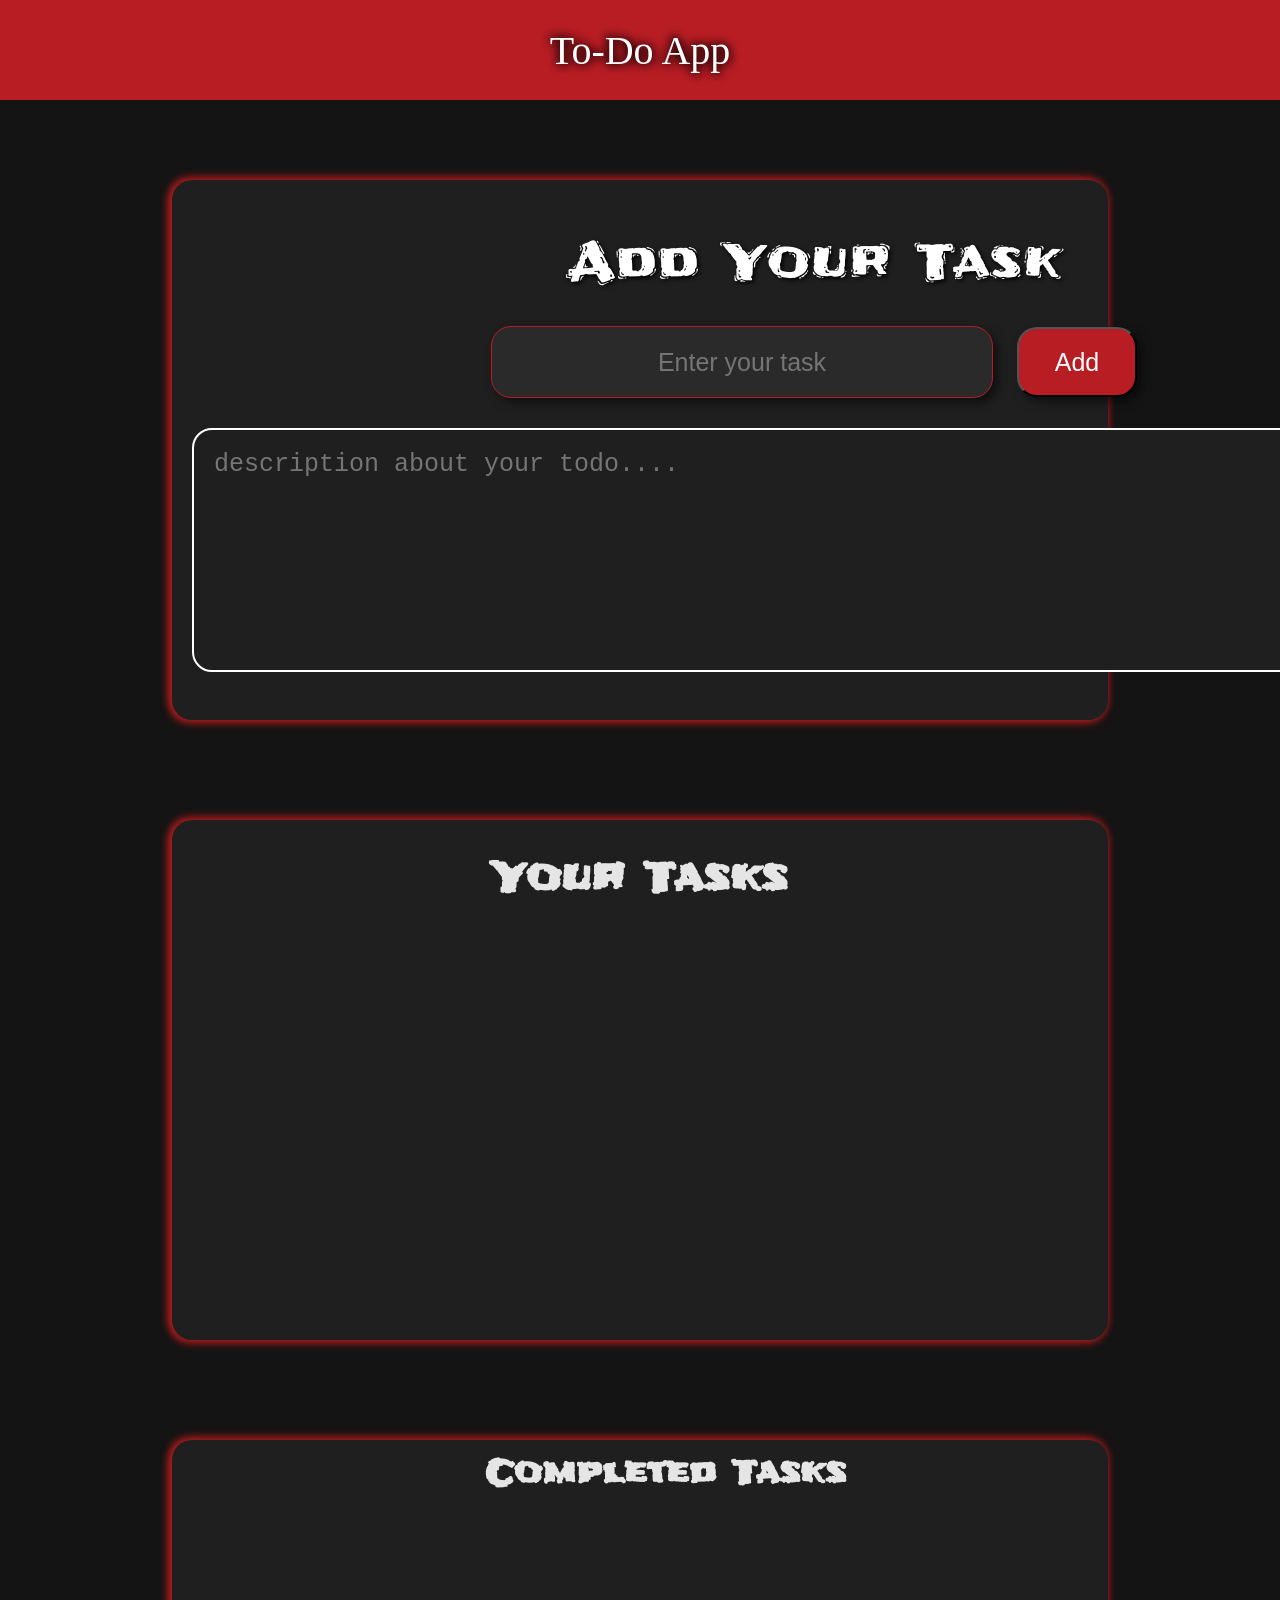
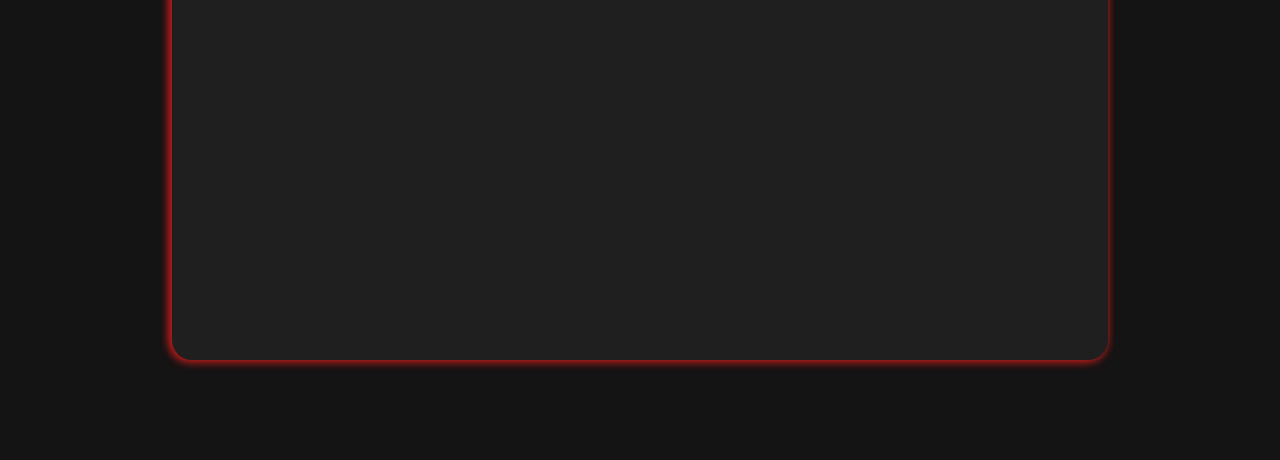
==== OIBSIP-TodoApp/index.html @ 77a73956 "deployed 3 projects to git" ====
<!DOCTYPE html>
<html lang="en">

<head>
    <meta charset="UTF-8">
    <meta name="viewport" content="width=device-width, initial-scale=1.0">
    <title>To-Do</title>
    <link rel="stylesheet" href="style.css">
    <link rel="preconnect" href="https://fonts.googleapis.com">
    <link rel="preconnect" href="https://fonts.gstatic.com" crossorigin>
    <link
        href="https://fonts.googleapis.com/css2?family=Frijole&family=Gasoek+One&family=Inter:ital,opsz,wght@0,14..32,100..900;1,14..32,100..900&family=Luckiest+Guy&family=Rubik:ital,wght@0,300..900;1,300..900&display=swap"
        rel="stylesheet">
</head>

<body>
    <div class="mainContainer">
        <div class="navBar">To-Do App</div>
        <div class="mainSection">
            <div class="inputBox">
                <div id="inputHeader">Add Your Task</div>
                <div class="firstSec">
                    <input type="text" id="inputArea" placeholder="Enter your task">
                    <button id="inputButton">Add</button>
                </div>
                <textarea id="description" name="description" rows:5
                    placeholder="description about your todo...."></textarea>
            </div>
            <div class="displaySection">
                <h1 id="displayText">Your Tasks</h1>
                <ul class="taskList"></ul>
            </div>
            <div class="resultSection">
                <div class="completedSection">
                    <h1 class="completeTitle">Completed Tasks</h1>
                    <ol class="completeList">

                    </ol>
                </div>
            </div>
        </div>
    </div>

    <script src="script.js"></script>
</body>

</html>
---- OIBSIP-TodoApp/style.css ----
* {
    margin: 0;
    padding: 0;
    color: #E5E5E5;
}


.mainContainer {
    background-color: #141414;
    width: 100vw;
    height: 100%;


}

.navBar {
    height: 100px;
    width: 100vw;
    background-color: #B81D24;
    display: flex;
    justify-content: center;
    align-items: center;
    font-size: 40px;
    font-family: "oi";
    color: #FFFFFF;
    text-shadow: -2px -2px 10px #000000,
        2px 2px 10px #000000;
}

.mainSection {
    height: 100%;
    width: 100vw;
    margin-top: 50px;
    display: flex;
    flex-direction: column;
    justify-content: space-around;
    align-items: center;
    padding-top: 30px;

}

#inputHeader {
    text-align: center;
    font-size: 50px;
    color: #FFFFFF;
    font-family: "Frijole";
    text-shadow: 2px 2px 4px #000000;
}

.inputBox {
    width: 70%;
    height: 70%;
    min-height: 500px;
    display: flex;
    flex-direction: column;
    justify-content: center;
    align-items: center;
    background-color: #1F1F1F;
    border-radius: 20px;
    color: #FFFFFF;
    padding: 20px;
    flex-wrap: wrap;
    gap: 30px;
    box-shadow: -2px 2px 10px #B91C1C, -2px -2px 10px #B91C1C;

}

#inputArea {
    height: 70px;
    width: 500px;
    border: 1px solid #B81D24;
    border-radius: 20px;
    text-align: center;
    font-size: 25px;
    box-shadow: 5px 5px 10px #00000080;
    background-color: #2A2A2A;
    color: #FFFFFF;

}

#inputButton {
    height: 70px;
    width: 120px;
    margin-left: 20px;
    font-size: 25px;
    border-radius: 20px;
    cursor: pointer;
    box-shadow: 5px 5px 10px #00000080;
    background-color: #B81D24;
    color: #FFFFFF;
}

#inputArea:hover {
    border: 2px solid #FF0000;
    box-shadow: -2px 2px 10px #B91C1C, -2px -2px 10px #B91C1C;
}

#inputArea:focus {
    box-shadow: -2px 2px 10px #B91C1C, -2px -2px 10px #B91C1C;
    border: 2px solid #FF0000;
    outline: none;
}

#inputButton:hover {
    background-color: #9E141C;
}

#description {
    height: 200px;
    width: 1200px;
    border-radius: 20px;
    background-color: #1F1F1F;
    text-align: left;
    padding: 20px;
    font-size: 25px;
    border: 2px solid white;


}

#description:focus {
    box-shadow: -2px 2px 10px white, -2px -2px 10px #B91C1C;
}

.displaySection {
    height: 100%;
    width: 70%;
    min-height: 500px;
    background-color: #1F1F1F;
    border-radius: 20px;
    overflow-y: auto;
    padding: 10px 20px;
    margin-top: 100px;
    box-shadow: -2px 2px 10px #B91C1C, -2px -2px 10px #B91C1C;
}

#displayText {
    font-family: "Frijole";

}

.displaySection::-webkit-scrollbar {
    width: 10px;
}

.displaySection::-webkit-scrollbar-thumb {
    background-color: #B81D24;
    border-radius: 5px;
}

.displaySection::-webkit-scrollbar-track {
    background-color: #1F1F1F;
}

.taskText {
    font-size: 35px;
    color: #FFFFFF;
    font-family: "rubik";

}

.todoList {
    padding: 20px;
    border-bottom: 1px solid #B81D24;
    display: flex;
    justify-content: space-between;
    align-items: center;
    flex-wrap: wrap;
    color: #FFFFFF;
}

#displayText {
    text-align: center;
    padding-top: 20px;
    font-size: 40px;

}

.taskList {
    list-style-type: decimal;
    padding-left: 40px;
    color: #FFFFFF;
    list-style-position: inside;
}

.taskList li::marker {
    color: #B81D24;
    font-size: 20px;

}


.deleteBtn {
    height: 50px;
    width: 120px;
    margin-left: 20px;
    font-size: 20px;
    border-radius: 20px;
    cursor: pointer;
    box-shadow: 5px 5px 10px #00000080;
    background-color: #EF4444;
    color: #FFFFFF;
}

.deleteBtn:hover {
    background-color: #B91C1C;
}

.checkBox {
    height: 30px;
    width: 50px;
    border-radius: 20px;
}

.markedClass {
    text-decoration: line-through;
    opacity: 0.5;
}

.resultSection {
    height: 100%;
    width: 70%;
    min-height: 500px;
    background-color: #1F1F1F;
    border-radius: 20px;
    overflow-y: auto;
    padding: 10px 20px;
    margin-top: 100px;
    box-shadow: -2px 2px 10px #B91C1C, -2px -2px 10px #B91C1C;
    margin-bottom: 100px;
}

.resultSection::-webkit-scrollbar {
    width: 10px;
}

.resultSection::-webkit-scrollbar-thumb {
    background-color: #B81D24;
    border-radius: 5px;
}

.resultSection::-webkit-scrollbar-track {
    background-color: #1F1F1F;
}

.descriptionArea {
    width: 100%;
    margin-top: 30px;
    font-size: 20px;
    color: #aaa;
    font-family: "inter";
}

.completedSection {
    padding-left: 50px;

}

.completeTask {
    font-size: 30px;
    color: white;
    font-family: "luckiest guy";

}

.completeTitle {
    text-align: center;
    font-family: "Frijole";
    /* margin-top: 50px; */
}

.list2 {
    padding: 30px;
    border-bottom: #9E141C 2px solid;
    display: flex;
    flex-direction: row;
    justify-content: space-between;
    align-items: center;
}

.deleteTask {
    height: 30px;
    width: 30px;
    color: black;
}

.desCom {
    font-family: "Gasoek One";
    font-size: 20px;
}
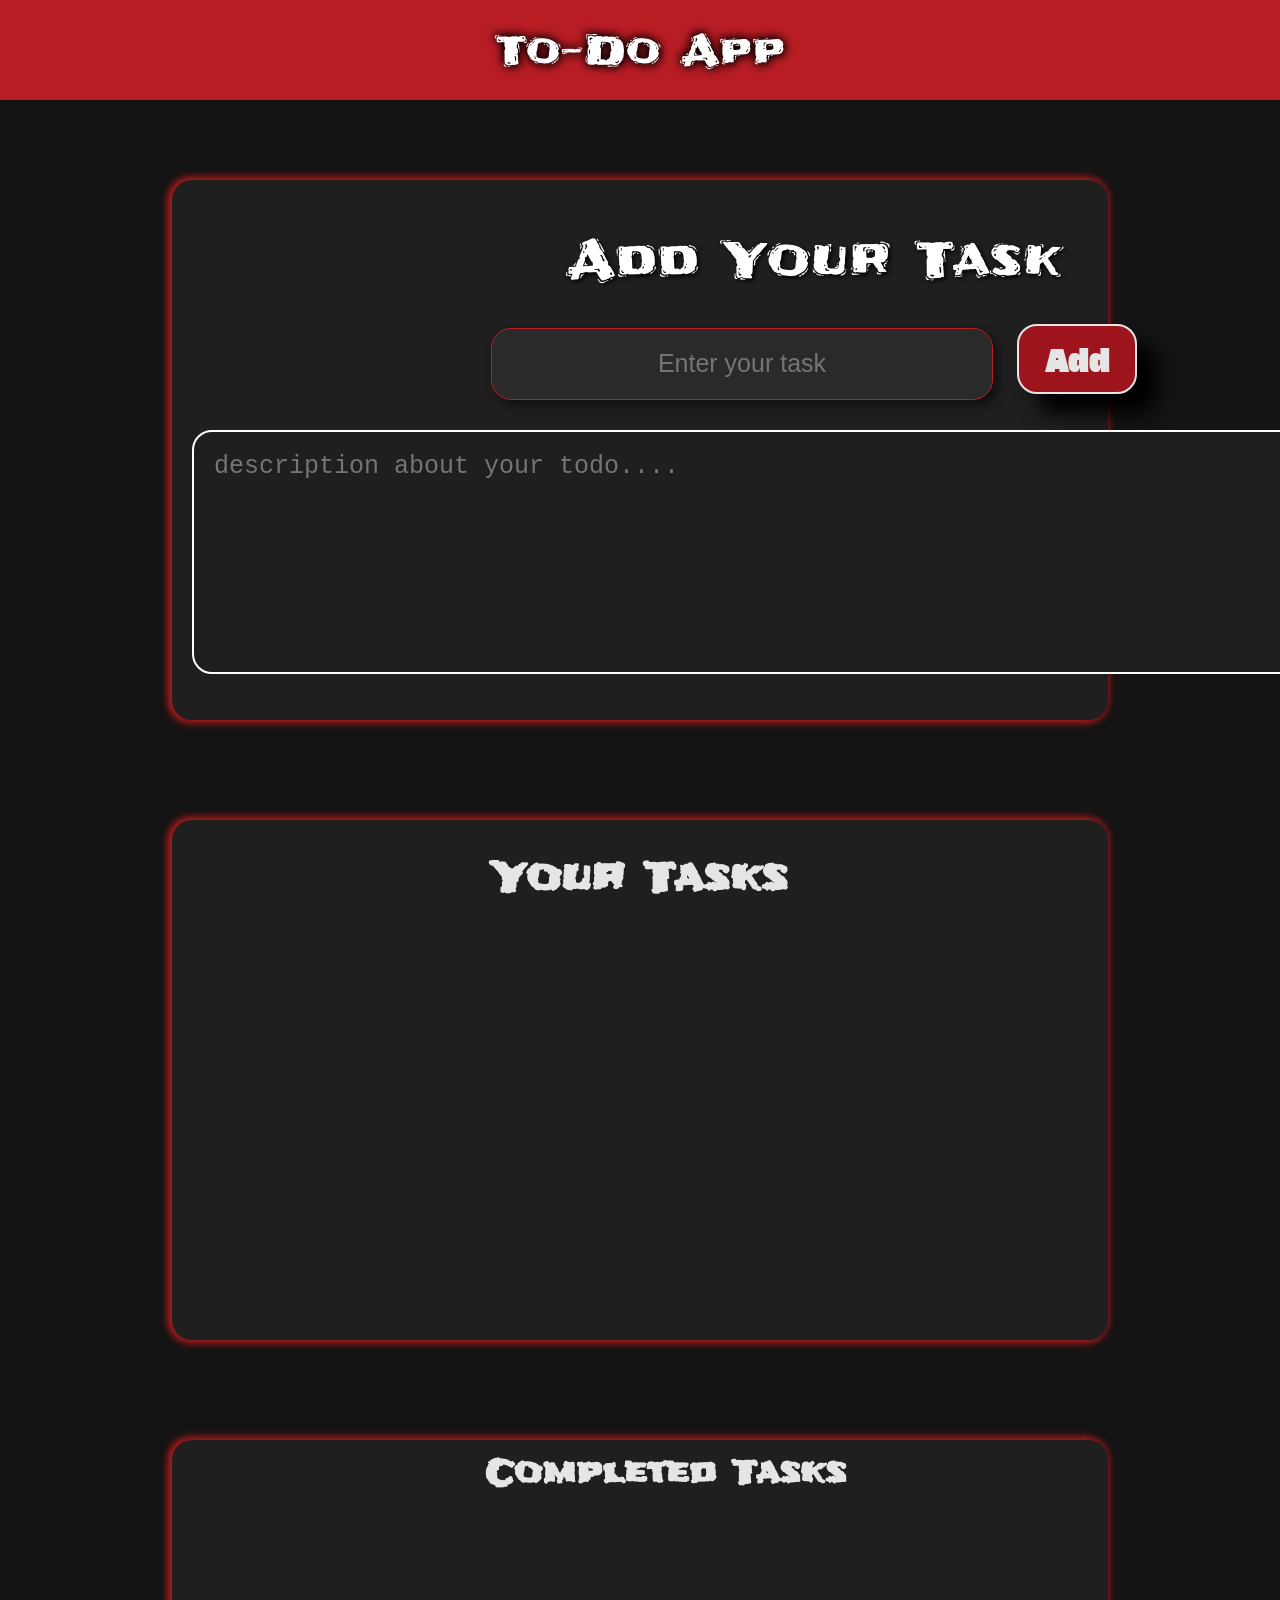
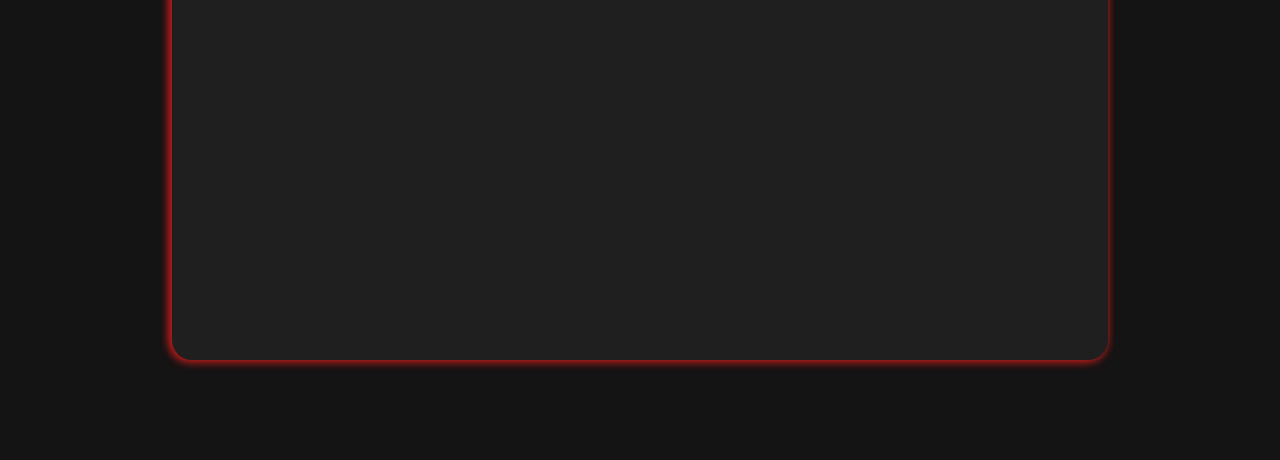
==== commit be72219f: "added local storage to todo app" ====
--- a/OIBSIP-TodoApp/index.html
+++ b/OIBSIP-TodoApp/index.html
@@ -1,47 +1,48 @@
-<!DOCTYPE html>
+<!doctype html>
 <html lang="en">
+  <head>
+    <meta charset="UTF-8" />
+    <meta name="viewport" content="width=device-width, initial-scale=1.0" />
+    <title>To-Do</title>
+    <link rel="stylesheet" href="style.css" />
+    <link rel="preconnect" href="https://fonts.googleapis.com" />
+    <link rel="preconnect" href="https://fonts.gstatic.com" crossorigin />
+    <link
+      href="https://fonts.googleapis.com/css2?family=Frijole&family=Gasoek+One&family=Inter:ital,opsz,wght@0,14..32,100..900;1,14..32,100..900&family=Luckiest+Guy&family=Rubik:ital,wght@0,300..900;1,300..900&display=swap"
+      rel="stylesheet"
+    />
+  </head>
 
-<head>
-    <meta charset="UTF-8">
-    <meta name="viewport" content="width=device-width, initial-scale=1.0">
-    <title>To-Do</title>
-    <link rel="stylesheet" href="style.css">
-    <link rel="preconnect" href="https://fonts.googleapis.com">
-    <link rel="preconnect" href="https://fonts.gstatic.com" crossorigin>
-    <link
-        href="https://fonts.googleapis.com/css2?family=Frijole&family=Gasoek+One&family=Inter:ital,opsz,wght@0,14..32,100..900;1,14..32,100..900&family=Luckiest+Guy&family=Rubik:ital,wght@0,300..900;1,300..900&display=swap"
-        rel="stylesheet">
-</head>
-
-<body>
+  <body>
     <div class="mainContainer">
-        <div class="navBar">To-Do App</div>
-        <div class="mainSection">
-            <div class="inputBox">
-                <div id="inputHeader">Add Your Task</div>
-                <div class="firstSec">
-                    <input type="text" id="inputArea" placeholder="Enter your task">
-                    <button id="inputButton">Add</button>
-                </div>
-                <textarea id="description" name="description" rows:5
-                    placeholder="description about your todo...."></textarea>
-            </div>
-            <div class="displaySection">
-                <h1 id="displayText">Your Tasks</h1>
-                <ul class="taskList"></ul>
-            </div>
-            <div class="resultSection">
-                <div class="completedSection">
-                    <h1 class="completeTitle">Completed Tasks</h1>
-                    <ol class="completeList">
-
-                    </ol>
-                </div>
-            </div>
+      <div class="navBar">To-Do App</div>
+      <div class="mainSection">
+        <div class="inputBox">
+          <div id="inputHeader">Add Your Task</div>
+          <div class="firstSec">
+            <input type="text" id="inputArea" placeholder="Enter your task" />
+            <button id="inputButton">Add</button>
+          </div>
+          <textarea
+            id="description"
+            name="description"
+            rows:5
+            placeholder="description about your todo...."
+          ></textarea>
         </div>
+        <div class="displaySection">
+          <h1 id="displayText">Your Tasks</h1>
+          <ul class="taskList"></ul>
+        </div>
+        <div class="resultSection">
+          <div class="completedSection">
+            <h1 class="completeTitle">Completed Tasks</h1>
+            <ol class="completeList"></ol>
+          </div>
+        </div>
+      </div>
     </div>
 
     <script src="script.js"></script>
-</body>
-
-</html>+  </body>
+</html>
--- a/OIBSIP-TodoApp/style.css
+++ b/OIBSIP-TodoApp/style.css
@@ -1,290 +1,301 @@
 * {
-    margin: 0;
-    padding: 0;
-    color: #E5E5E5;
-}
-
+  margin: 0;
+  padding: 0;
+  color: #e5e5e5;
+}
 
 .mainContainer {
-    background-color: #141414;
-    width: 100vw;
-    height: 100%;
-
-
+  background-color: #141414;
+  width: 100vw;
+  height: 100%;
 }
 
 .navBar {
-    height: 100px;
-    width: 100vw;
-    background-color: #B81D24;
-    display: flex;
-    justify-content: center;
-    align-items: center;
-    font-size: 40px;
-    font-family: "oi";
-    color: #FFFFFF;
-    text-shadow: -2px -2px 10px #000000,
-        2px 2px 10px #000000;
+  height: 100px;
+  width: 100vw;
+  background-color: #b81d24;
+  display: flex;
+  justify-content: center;
+  align-items: center;
+  font-size: 40px;
+  font-family: "Frijole";
+  color: #ffffff;
+  text-shadow:
+    -2px -2px 10px #000000,
+    2px 2px 10px #000000;
 }
 
 .mainSection {
-    height: 100%;
-    width: 100vw;
-    margin-top: 50px;
-    display: flex;
-    flex-direction: column;
-    justify-content: space-around;
-    align-items: center;
-    padding-top: 30px;
-
+  height: 100%;
+  width: 100vw;
+  margin-top: 50px;
+  display: flex;
+  flex-direction: column;
+  justify-content: space-around;
+  align-items: center;
+  padding-top: 30px;
 }
 
 #inputHeader {
-    text-align: center;
-    font-size: 50px;
-    color: #FFFFFF;
-    font-family: "Frijole";
-    text-shadow: 2px 2px 4px #000000;
+  text-align: center;
+  font-size: 50px;
+  color: #ffffff;
+  font-family: "Frijole";
+  text-shadow: 2px 2px 4px #000000;
 }
 
 .inputBox {
-    width: 70%;
-    height: 70%;
-    min-height: 500px;
-    display: flex;
-    flex-direction: column;
-    justify-content: center;
-    align-items: center;
-    background-color: #1F1F1F;
-    border-radius: 20px;
-    color: #FFFFFF;
-    padding: 20px;
-    flex-wrap: wrap;
-    gap: 30px;
-    box-shadow: -2px 2px 10px #B91C1C, -2px -2px 10px #B91C1C;
-
+  width: 70%;
+  height: 70%;
+  min-height: 500px;
+  display: flex;
+  flex-direction: column;
+  justify-content: center;
+  align-items: center;
+  background-color: #1f1f1f;
+  border-radius: 20px;
+  color: #ffffff;
+  padding: 20px;
+  flex-wrap: wrap;
+  gap: 30px;
+  box-shadow:
+    -2px 2px 10px #b91c1c,
+    -2px -2px 10px #b91c1c;
 }
 
 #inputArea {
-    height: 70px;
-    width: 500px;
-    border: 1px solid #B81D24;
-    border-radius: 20px;
-    text-align: center;
-    font-size: 25px;
-    box-shadow: 5px 5px 10px #00000080;
-    background-color: #2A2A2A;
-    color: #FFFFFF;
-
+  height: 70px;
+  width: 500px;
+  border: 1px solid #b81d24;
+  border-radius: 20px;
+  text-align: center;
+  font-size: 25px;
+  box-shadow: 5px 5px 10px #00000080;
+  background-color: #2a2a2a;
+  color: #ffffff;
 }
 
 #inputButton {
-    height: 70px;
-    width: 120px;
-    margin-left: 20px;
-    font-size: 25px;
-    border-radius: 20px;
-    cursor: pointer;
-    box-shadow: 5px 5px 10px #00000080;
-    background-color: #B81D24;
-    color: #FFFFFF;
+  height: 70px;
+  width: 120px;
+  margin-left: 20px;
+  font-size: 25px;
+  border-radius: 20px;
+  cursor: pointer;
+  background-color: #9e141c;
+  cursor: pointer;
+  border: 2px solid #e5e5e5;
+  box-shadow: 20px 20px 20px black;
+  font-size: 30px;
+  font-family: "gasoek one";
 }
 
 #inputArea:hover {
-    border: 2px solid #FF0000;
-    box-shadow: -2px 2px 10px #B91C1C, -2px -2px 10px #B91C1C;
+  border: 2px solid #ff0000;
+  box-shadow:
+    -2px 2px 10px #b91c1c,
+    -2px -2px 10px #b91c1c;
 }
 
 #inputArea:focus {
-    box-shadow: -2px 2px 10px #B91C1C, -2px -2px 10px #B91C1C;
-    border: 2px solid #FF0000;
-    outline: none;
+  box-shadow:
+    -2px 2px 10px #b91c1c,
+    -2px -2px 10px #b91c1c;
+  border: 2px solid #ff0000;
+  outline: none;
 }
 
 #inputButton:hover {
-    background-color: #9E141C;
+  background-color: #9e141c;
 }
 
 #description {
-    height: 200px;
-    width: 1200px;
-    border-radius: 20px;
-    background-color: #1F1F1F;
-    text-align: left;
-    padding: 20px;
-    font-size: 25px;
-    border: 2px solid white;
-
-
+  height: 200px;
+  width: 1200px;
+  border-radius: 20px;
+  background-color: #1f1f1f;
+  text-align: left;
+  padding: 20px;
+  font-size: 25px;
+  border: 2px solid white;
 }
 
 #description:focus {
-    box-shadow: -2px 2px 10px white, -2px -2px 10px #B91C1C;
+  box-shadow:
+    -2px 2px 10px white,
+    -2px -2px 10px #b91c1c;
 }
 
 .displaySection {
-    height: 100%;
-    width: 70%;
-    min-height: 500px;
-    background-color: #1F1F1F;
-    border-radius: 20px;
-    overflow-y: auto;
-    padding: 10px 20px;
-    margin-top: 100px;
-    box-shadow: -2px 2px 10px #B91C1C, -2px -2px 10px #B91C1C;
+  height: 100%;
+  width: 70%;
+  min-height: 500px;
+  background-color: #1f1f1f;
+  border-radius: 20px;
+  overflow-y: auto;
+  padding: 10px 20px;
+  margin-top: 100px;
+  box-shadow:
+    -2px 2px 10px #b91c1c,
+    -2px -2px 10px #b91c1c;
 }
 
 #displayText {
-    font-family: "Frijole";
-
+  font-family: "Frijole";
 }
 
 .displaySection::-webkit-scrollbar {
-    width: 10px;
+  width: 10px;
 }
 
 .displaySection::-webkit-scrollbar-thumb {
-    background-color: #B81D24;
-    border-radius: 5px;
+  background-color: #b81d24;
+  border-radius: 5px;
 }
 
 .displaySection::-webkit-scrollbar-track {
-    background-color: #1F1F1F;
+  background-color: #1f1f1f;
 }
 
 .taskText {
-    font-size: 35px;
-    color: #FFFFFF;
-    font-family: "rubik";
-
+  font-size: 35px;
+  color: #ffffff;
+  font-family: "rubik";
 }
 
 .todoList {
-    padding: 20px;
-    border-bottom: 1px solid #B81D24;
-    display: flex;
-    justify-content: space-between;
-    align-items: center;
-    flex-wrap: wrap;
-    color: #FFFFFF;
+  padding: 20px;
+  border-bottom: 1px solid #b81d24;
+  display: flex;
+  justify-content: space-between;
+  align-items: center;
+  flex-wrap: wrap;
+  color: #ffffff;
 }
 
 #displayText {
-    text-align: center;
-    padding-top: 20px;
-    font-size: 40px;
-
+  text-align: center;
+  padding-top: 20px;
+  font-size: 40px;
 }
 
 .taskList {
-    list-style-type: decimal;
-    padding-left: 40px;
-    color: #FFFFFF;
-    list-style-position: inside;
+  list-style-type: decimal;
+  padding-left: 40px;
+  color: #ffffff;
+  list-style-position: inside;
 }
 
 .taskList li::marker {
-    color: #B81D24;
-    font-size: 20px;
-
-}
-
+  color: #b81d24;
+  font-size: 20px;
+}
 
 .deleteBtn {
-    height: 50px;
-    width: 120px;
-    margin-left: 20px;
-    font-size: 20px;
-    border-radius: 20px;
-    cursor: pointer;
-    box-shadow: 5px 5px 10px #00000080;
-    background-color: #EF4444;
-    color: #FFFFFF;
+  color: black;
+  height: 50px;
+  width: 150px;
+  margin-left: 20px;
+  font-size: 20px;
+  border-radius: 20px;
+  background-color: #9e141c;
+  cursor: pointer;
+  border: 2px solid #e5e5e5;
+  box-shadow: 20px 20px 20px black;
+  font-size: 30px;
+  font-family: "Frijole";
 }
 
 .deleteBtn:hover {
-    background-color: #B91C1C;
+  background-color: #b91c1c;
 }
 
 .checkBox {
-    height: 30px;
-    width: 50px;
-    border-radius: 20px;
+  height: 30px;
+  width: 50px;
+  border-radius: 20px;
 }
 
 .markedClass {
-    text-decoration: line-through;
-    opacity: 0.5;
+  text-decoration: line-through;
+  opacity: 0.5;
 }
 
 .resultSection {
-    height: 100%;
-    width: 70%;
-    min-height: 500px;
-    background-color: #1F1F1F;
-    border-radius: 20px;
-    overflow-y: auto;
-    padding: 10px 20px;
-    margin-top: 100px;
-    box-shadow: -2px 2px 10px #B91C1C, -2px -2px 10px #B91C1C;
-    margin-bottom: 100px;
+  height: 100%;
+  width: 70%;
+  min-height: 500px;
+  background-color: #1f1f1f;
+  border-radius: 20px;
+  overflow-y: auto;
+  padding: 10px 20px;
+  margin-top: 100px;
+  box-shadow:
+    -2px 2px 10px #b91c1c,
+    -2px -2px 10px #b91c1c;
+  margin-bottom: 100px;
 }
 
 .resultSection::-webkit-scrollbar {
-    width: 10px;
+  width: 10px;
 }
 
 .resultSection::-webkit-scrollbar-thumb {
-    background-color: #B81D24;
-    border-radius: 5px;
+  background-color: #b81d24;
+  border-radius: 5px;
 }
 
 .resultSection::-webkit-scrollbar-track {
-    background-color: #1F1F1F;
+  background-color: #1f1f1f;
 }
 
 .descriptionArea {
-    width: 100%;
-    margin-top: 30px;
-    font-size: 20px;
-    color: #aaa;
-    font-family: "inter";
+  width: 100%;
+  margin-top: 30px;
+  font-size: 20px;
+  color: #aaa;
+  font-family: "inter";
 }
 
 .completedSection {
-    padding-left: 50px;
-
+  padding-left: 50px;
 }
 
 .completeTask {
-    font-size: 30px;
-    color: white;
-    font-family: "luckiest guy";
-
+  font-size: 30px;
+  color: white;
+  font-family: "luckiest guy";
 }
 
 .completeTitle {
-    text-align: center;
-    font-family: "Frijole";
-    /* margin-top: 50px; */
+  text-align: center;
+  font-family: "Frijole";
+  /* margin-top: 50px; */
 }
 
 .list2 {
-    padding: 30px;
-    border-bottom: #9E141C 2px solid;
-    display: flex;
-    flex-direction: row;
-    justify-content: space-between;
-    align-items: center;
+  padding: 30px;
+  border-bottom: #9e141c 2px solid;
+  display: flex;
+  flex-direction: row;
+  justify-content: space-between;
+  align-items: center;
 }
 
 .deleteTask {
-    height: 30px;
-    width: 30px;
-    color: black;
+  height: 50px;
+  width: 50px;
+  color: black;
+  background-color: #9e141c;
+  border-radius: 50%;
+  cursor: pointer;
+  border: 2px solid #e5e5e5;
+  box-shadow: 20px 20px 20px black;
+  font-size: 30px;
+  font-family: "Frijole";
 }
 
 .desCom {
-    font-family: "Gasoek One";
-    font-size: 20px;
-}+  font-family: "Gasoek One";
+  font-size: 20px;
+}
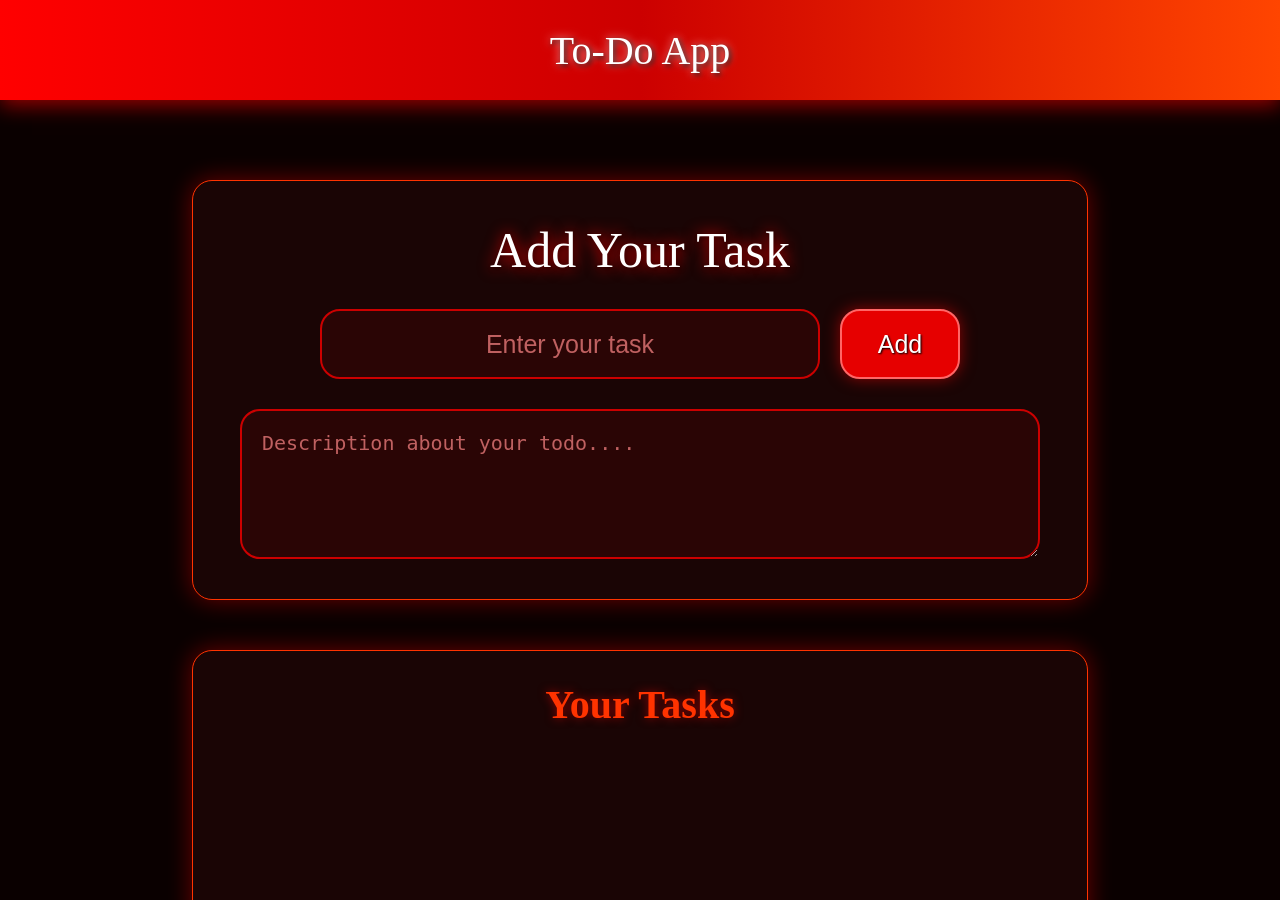
==== commit c1045a77: "removed local storage from todo app and enhcanced ui of the app" ====
--- a/OIBSIP-TodoApp/index.html
+++ b/OIBSIP-TodoApp/index.html
@@ -4,13 +4,20 @@
     <meta charset="UTF-8" />
     <meta name="viewport" content="width=device-width, initial-scale=1.0" />
     <title>To-Do</title>
-    <link rel="stylesheet" href="style.css" />
-    <link rel="preconnect" href="https://fonts.googleapis.com" />
-    <link rel="preconnect" href="https://fonts.gstatic.com" crossorigin />
     <link
-      href="https://fonts.googleapis.com/css2?family=Frijole&family=Gasoek+One&family=Inter:ital,opsz,wght@0,14..32,100..900;1,14..32,100..900&family=Luckiest+Guy&family=Rubik:ital,wght@0,300..900;1,300..900&display=swap"
+      rel="preconnect"
+      href="[https://fonts.googleapis.com](https://fonts.googleapis.com)"
+    />
+    <link
+      rel="preconnect"
+      href="[https://fonts.gstatic.com](https://fonts.gstatic.com)"
+      crossorigin
+    />
+    <link
+      href="[https://fonts.googleapis.com/css2?family=Frijole&family=Gasoek+One&family=Inter:ital,opsz,wght@0,14..32,100..900;1,14..32,100..900&family=Luckiest+Guy&family=Rubik:ital,wght@0,300..900;1,300..900&display=swap](https://fonts.googleapis.com/css2?family=Frijole&family=Gasoek+One&family=Inter:ital,opsz,wght@0,14..32,100..900;1,14..32,100..900&family=Luckiest+Guy&family=Rubik:ital,wght@0,300..900;1,300..900&display=swap)"
       rel="stylesheet"
     />
+    <link rel="stylesheet" href="style.css" />
   </head>
 
   <body>
@@ -26,18 +33,20 @@
           <textarea
             id="description"
             name="description"
-            rows:5
-            placeholder="description about your todo...."
+            rows="5"
+            placeholder="Description about your todo...."
           ></textarea>
         </div>
+
         <div class="displaySection">
           <h1 id="displayText">Your Tasks</h1>
           <ul class="taskList"></ul>
         </div>
+
         <div class="resultSection">
           <div class="completedSection">
             <h1 class="completeTitle">Completed Tasks</h1>
-            <ol class="completeList"></ol>
+            <ul class="completeList"></ul>
           </div>
         </div>
       </div>
--- a/OIBSIP-TodoApp/style.css
+++ b/OIBSIP-TodoApp/style.css
@@ -1,301 +1,312 @@
 * {
   margin: 0;
   padding: 0;
+  box-sizing: border-box;
   color: #e5e5e5;
 }
 
+body {
+  background-color: #0a0000; /* Deep dark red-black background */
+  font-family: "Inter", sans-serif;
+}
+
 .mainContainer {
-  background-color: #141414;
   width: 100vw;
-  height: 100%;
+  height: 100vh;
+  overflow-y: auto;
+  overflow-x: hidden;
 }
 
 .navBar {
   height: 100px;
   width: 100vw;
-  background-color: #b81d24;
+  background: linear-gradient(
+    90deg,
+    #ff0000,
+    #cc0000,
+    #ff4500
+  ); /* Blaze red gradient */
   display: flex;
   justify-content: center;
   align-items: center;
   font-size: 40px;
-  font-family: "Frijole";
+  font-family: "Frijole", cursive;
   color: #ffffff;
   text-shadow:
-    -2px -2px 10px #000000,
-    2px 2px 10px #000000;
+    0 0 10px #ffaaaa,
+    2px 2px 5px #000000;
+  box-shadow: 0 5px 20px rgba(255, 0, 0, 0.6);
 }
 
 .mainSection {
-  height: 100%;
-  width: 100vw;
+  width: 100%;
   margin-top: 50px;
   display: flex;
   flex-direction: column;
   justify-content: space-around;
   align-items: center;
   padding-top: 30px;
+  gap: 50px;
 }
 
 #inputHeader {
   text-align: center;
   font-size: 50px;
   color: #ffffff;
-  font-family: "Frijole";
-  text-shadow: 2px 2px 4px #000000;
+  font-family: "Frijole", cursive;
+  text-shadow:
+    0 0 15px #ff0000,
+    2px 2px 4px #000000;
 }
 
 .inputBox {
   width: 70%;
-  height: 70%;
-  min-height: 500px;
+  min-height: 400px;
   display: flex;
   flex-direction: column;
   justify-content: center;
   align-items: center;
-  background-color: #1f1f1f;
-  border-radius: 20px;
-  color: #ffffff;
-  padding: 20px;
+  background-color: #1a0505; /* Dark reddish tint */
+  border-radius: 20px;
+  padding: 40px 20px;
+  gap: 30px;
+  border: 1px solid #ff3300;
+  box-shadow: 0 0 25px rgba(255, 0, 0, 0.4); /* Blaze glow */
+}
+
+.firstSec {
+  display: flex;
+  justify-content: center;
+  align-items: center;
   flex-wrap: wrap;
-  gap: 30px;
-  box-shadow:
-    -2px 2px 10px #b91c1c,
-    -2px -2px 10px #b91c1c;
+  gap: 20px;
+  width: 100%;
 }
 
 #inputArea {
   height: 70px;
-  width: 500px;
-  border: 1px solid #b81d24;
+  width: 100%;
+  max-width: 500px;
+  border: 2px solid #cc0000;
   border-radius: 20px;
   text-align: center;
   font-size: 25px;
-  box-shadow: 5px 5px 10px #00000080;
-  background-color: #2a2a2a;
-  color: #ffffff;
+  background-color: #2a0505;
+  color: #ffffff;
+  transition: all 0.3s ease;
+}
+
+#inputArea::placeholder {
+  color: #ff8888;
+  opacity: 0.7;
 }
 
 #inputButton {
   height: 70px;
   width: 120px;
-  margin-left: 20px;
+  border-radius: 20px;
+  background-color: #e60000;
+  color: white;
+  cursor: pointer;
+  border: 2px solid #ff6666;
   font-size: 25px;
-  border-radius: 20px;
-  cursor: pointer;
-  background-color: #9e141c;
-  cursor: pointer;
-  border: 2px solid #e5e5e5;
-  box-shadow: 20px 20px 20px black;
-  font-size: 30px;
-  font-family: "gasoek one";
+  font-family: "Gasoek One", sans-serif;
+  text-shadow: 1px 1px 2px black;
+  box-shadow: 0 0 15px rgba(255, 0, 0, 0.5);
+  transition: all 0.3s ease;
 }
 
 #inputArea:hover {
-  border: 2px solid #ff0000;
-  box-shadow:
-    -2px 2px 10px #b91c1c,
-    -2px -2px 10px #b91c1c;
+  border: 2px solid #ff3300;
+  box-shadow: 0 0 15px rgba(255, 51, 0, 0.6);
 }
 
 #inputArea:focus {
-  box-shadow:
-    -2px 2px 10px #b91c1c,
-    -2px -2px 10px #b91c1c;
+  box-shadow: 0 0 20px #ff0000;
   border: 2px solid #ff0000;
   outline: none;
 }
 
 #inputButton:hover {
-  background-color: #9e141c;
+  background-color: #ff1a1a;
+  box-shadow: 0 0 25px #ff3300;
+  transform: scale(1.05);
 }
 
 #description {
-  height: 200px;
-  width: 1200px;
-  border-radius: 20px;
-  background-color: #1f1f1f;
+  height: 150px;
+  width: 100%;
+  max-width: 800px;
+  border-radius: 20px;
+  background-color: #2a0505;
   text-align: left;
   padding: 20px;
-  font-size: 25px;
-  border: 2px solid white;
+  font-size: 20px;
+  border: 2px solid #cc0000;
+  color: white;
+  transition: all 0.3s ease;
+}
+
+#description::placeholder {
+  color: #ff8888;
+  opacity: 0.7;
 }
 
 #description:focus {
-  box-shadow:
-    -2px 2px 10px white,
-    -2px -2px 10px #b91c1c;
-}
-
-.displaySection {
-  height: 100%;
+  box-shadow: 0 0 20px #ff0000;
+  border: 2px solid #ff0000;
+  outline: none;
+}
+
+.displaySection,
+.resultSection {
   width: 70%;
-  min-height: 500px;
-  background-color: #1f1f1f;
-  border-radius: 20px;
-  overflow-y: auto;
-  padding: 10px 20px;
-  margin-top: 100px;
-  box-shadow:
-    -2px 2px 10px #b91c1c,
-    -2px -2px 10px #b91c1c;
-}
-
-#displayText {
-  font-family: "Frijole";
-}
-
-.displaySection::-webkit-scrollbar {
-  width: 10px;
-}
-
-.displaySection::-webkit-scrollbar-thumb {
-  background-color: #b81d24;
-  border-radius: 5px;
-}
-
-.displaySection::-webkit-scrollbar-track {
-  background-color: #1f1f1f;
+  min-height: 300px;
+  background-color: #1a0505;
+  border-radius: 20px;
+  padding: 30px;
+  border: 1px solid #ff3300;
+  box-shadow: 0 0 25px rgba(255, 0, 0, 0.4);
+}
+
+.resultSection {
+  margin-bottom: 100px;
+}
+
+#displayText,
+.completeTitle {
+  text-align: center;
+  font-family: "Frijole", cursive;
+  font-size: 40px;
+  color: #ff3300;
+  text-shadow: 0 0 10px rgba(255, 0, 0, 0.5);
+  margin-bottom: 30px;
+}
+
+/* Custom Scrollbar */
+::-webkit-scrollbar {
+  width: 12px;
+}
+::-webkit-scrollbar-thumb {
+  background: linear-gradient(#ff0000, #cc0000);
+  border-radius: 6px;
+}
+::-webkit-scrollbar-track {
+  background-color: #1a0505;
 }
 
 .taskText {
-  font-size: 35px;
-  color: #ffffff;
-  font-family: "rubik";
+  font-size: 30px;
+  color: #ffffff;
+  font-family: "Rubik", sans-serif;
+  text-shadow: 1px 1px 3px #ff0000;
 }
 
 .todoList {
   padding: 20px;
-  border-bottom: 1px solid #b81d24;
+  border-bottom: 2px solid #cc0000;
+  display: flex;
+  flex-direction: column;
+  gap: 15px;
+  color: #ffffff;
+  background-color: rgba(255, 0, 0, 0.05);
+  border-radius: 10px;
+  margin-bottom: 15px;
+}
+
+.todoList-header {
   display: flex;
   justify-content: space-between;
   align-items: center;
   flex-wrap: wrap;
-  color: #ffffff;
-}
-
-#displayText {
-  text-align: center;
-  padding-top: 20px;
-  font-size: 40px;
-}
-
-.taskList {
-  list-style-type: decimal;
-  padding-left: 40px;
-  color: #ffffff;
-  list-style-position: inside;
-}
-
-.taskList li::marker {
-  color: #b81d24;
+}
+
+.taskList,
+.completeList {
+  list-style-type: none;
+  padding-left: 0;
+}
+
+.deleteBtn,
+.deleteTask {
+  color: white;
+  height: 50px;
+  padding: 0 20px;
   font-size: 20px;
-}
-
-.deleteBtn {
-  color: black;
-  height: 50px;
-  width: 150px;
-  margin-left: 20px;
-  font-size: 20px;
-  border-radius: 20px;
-  background-color: #9e141c;
+  border-radius: 15px;
+  background-color: #cc0000;
   cursor: pointer;
-  border: 2px solid #e5e5e5;
-  box-shadow: 20px 20px 20px black;
-  font-size: 30px;
-  font-family: "Frijole";
-}
-
-.deleteBtn:hover {
-  background-color: #b91c1c;
+  border: 2px solid #ff6666;
+  font-family: "Frijole", cursive;
+  box-shadow: 0 0 10px rgba(255, 0, 0, 0.5);
+  transition: all 0.3s ease;
+  display: flex;
+  align-items: center;
+  justify-content: center;
+}
+
+.deleteTask {
+  width: 50px;
+  padding: 0;
+  border-radius: 50%;
+}
+
+.deleteBtn:hover,
+.deleteTask:hover {
+  background-color: #ff0000;
+  box-shadow: 0 0 20px #ff3300;
+  transform: scale(1.1);
 }
 
 .checkBox {
   height: 30px;
-  width: 50px;
-  border-radius: 20px;
-}
-
-.markedClass {
-  text-decoration: line-through;
-  opacity: 0.5;
-}
-
-.resultSection {
-  height: 100%;
-  width: 70%;
-  min-height: 500px;
-  background-color: #1f1f1f;
-  border-radius: 20px;
-  overflow-y: auto;
-  padding: 10px 20px;
-  margin-top: 100px;
-  box-shadow:
-    -2px 2px 10px #b91c1c,
-    -2px -2px 10px #b91c1c;
-  margin-bottom: 100px;
-}
-
-.resultSection::-webkit-scrollbar {
-  width: 10px;
-}
-
-.resultSection::-webkit-scrollbar-thumb {
-  background-color: #b81d24;
-  border-radius: 5px;
-}
-
-.resultSection::-webkit-scrollbar-track {
-  background-color: #1f1f1f;
+  width: 30px;
+  cursor: pointer;
+  accent-color: #ff0000; /* Makes the checkbox red when checked */
 }
 
 .descriptionArea {
   width: 100%;
-  margin-top: 30px;
-  font-size: 20px;
-  color: #aaa;
-  font-family: "inter";
-}
-
-.completedSection {
-  padding-left: 50px;
-}
-
-.completeTask {
-  font-size: 30px;
-  color: white;
-  font-family: "luckiest guy";
-}
-
-.completeTitle {
-  text-align: center;
-  font-family: "Frijole";
-  /* margin-top: 50px; */
+  font-size: 18px;
+  color: #ffcccc;
+  font-family: "Inter", sans-serif;
+  background-color: #330a0a;
+  padding: 15px;
+  border-radius: 10px;
+  border-left: 4px solid #ff0000;
 }
 
 .list2 {
-  padding: 30px;
-  border-bottom: #9e141c 2px solid;
+  padding: 20px;
+  border-bottom: #cc0000 2px solid;
   display: flex;
   flex-direction: row;
   justify-content: space-between;
   align-items: center;
-}
-
-.deleteTask {
-  height: 50px;
-  width: 50px;
-  color: black;
-  background-color: #9e141c;
-  border-radius: 50%;
-  cursor: pointer;
-  border: 2px solid #e5e5e5;
-  box-shadow: 20px 20px 20px black;
-  font-size: 30px;
-  font-family: "Frijole";
+  background-color: rgba(255, 0, 0, 0.05);
+  border-radius: 10px;
+  margin-bottom: 15px;
+}
+
+.completeTask {
+  font-size: 25px;
+  color: white;
+  font-family: "Luckiest Guy", cursive;
+  text-decoration: line-through;
+  color: #ff8888;
 }
 
 .desCom {
-  font-family: "Gasoek One";
-  font-size: 20px;
-}
+  font-family: "Gasoek One", sans-serif;
+  font-size: 16px;
+  color: #ffaaaa;
+  max-width: 50%;
+  overflow: hidden;
+  text-overflow: ellipsis;
+}
+
+.btnContainer {
+  display: flex;
+  gap: 15px;
+  align-items: center;
+}
